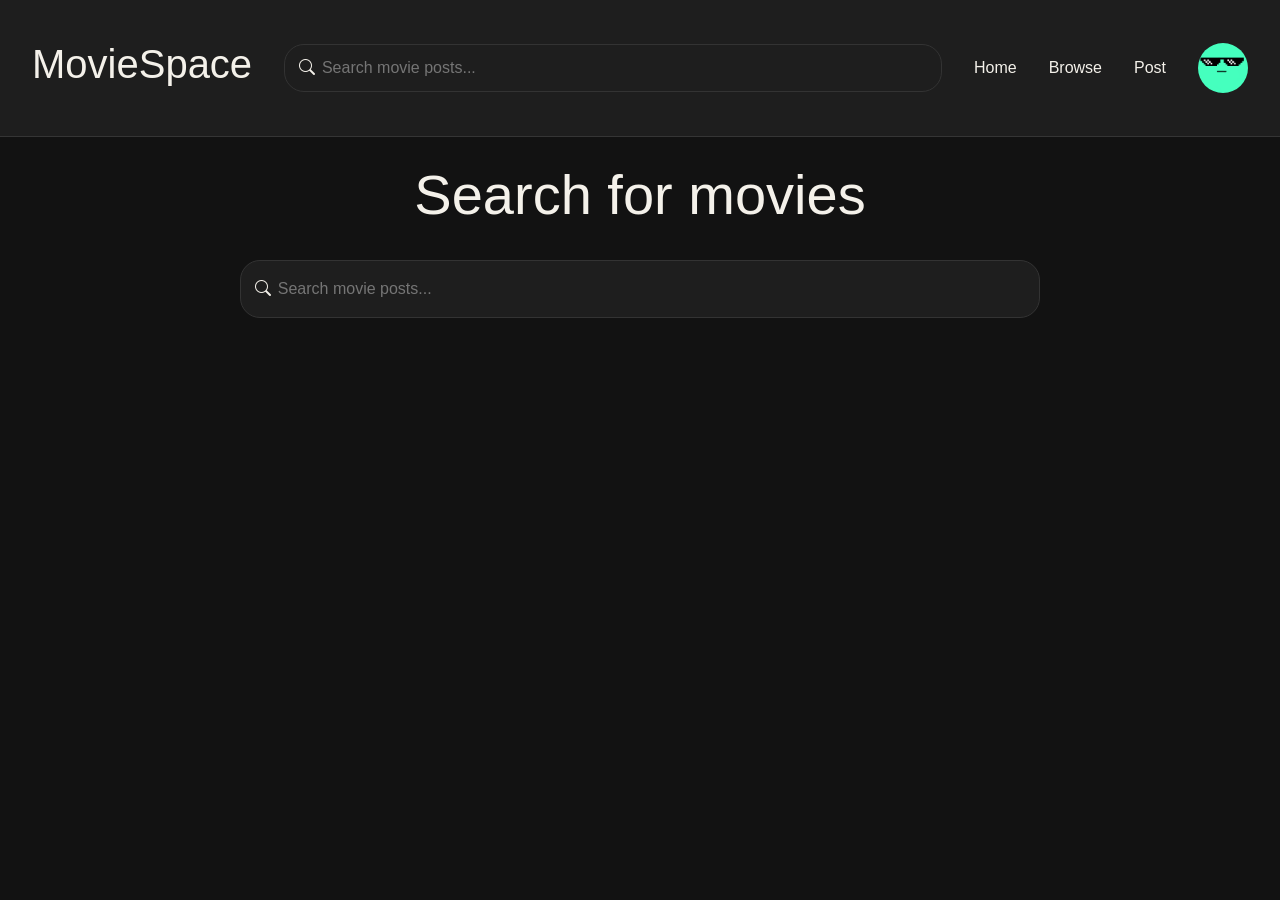
==== browse.html @ 2d7efdbd "Added browse page and fixed layout issues - added browse.html with search bar - changed div to main " ====
<!DOCTYPE html>
<html lang="en">
<head>
    <meta charset="UTF-8">
    <meta name="viewport" content="width=device-width, initial-scale=1.0">
    <link href="https://cdn.jsdelivr.net/npm/bootstrap@5.3.8/dist/css/bootstrap.min.css" rel="stylesheet" integrity="sha384-sRIl4kxILFvY47J16cr9ZwB07vP4J8+LH7qKQnuqkuIAvNWLzeN8tE5YBujZqJLB" crossorigin="anonymous">
    <link rel="stylesheet" href="https://cdn.jsdelivr.net/npm/bootstrap-icons@1.13.1/font/bootstrap-icons.min.css">
    <link rel="stylesheet" href="style.css">
    <title>Browse Movies - MovieSpace</title>
</head>
<body>
    
    <header>
        <div class="navbar container-fluid">
            <h1>MovieSpace</h1>
            <div class="search-container">
                <i class="bi bi-search search-icon"></i>
                <input class="search-movies" type="text" placeholder="Search movie posts...">
            </div>
            <nav>
                <a href="index.html">Home</a>
                <a href="browse.html">Browse</a>
                <a href="#">Post</a>
            </nav>
            <img class="account-image" src="/images/pfpv2.png" alt="account-image">
        </div>
        <hr>
    </header>
    
    <main class="browse-container container justify-content-center align-items-center">
       <div class="browse-header">
        <h2 class="p-4"> Search for movies </h2>
       <div class="browse-search-container">
            <i class="bi bi-search search-icon"></i>
            <input class="browse-search-movies" type="text" placeholder="Search movie posts...">
       </div>

       </div> 
    </main>

    <script src="https://cdn.jsdelivr.net/npm/bootstrap@5.3.8/dist/js/bootstrap.bundle.min.js" integrity="sha384-FKyoEForCGlyvwx9Hj09JcYn3nv7wiPVlz7YYwJrWVcXK/BmnVDxM+D2scQbITxI" crossorigin="anonymous"></script> 
</body>
</html>
---- style.css ----
:root {
    --bg-main: #121212;
    --bg-surface: #1E1E1E;
    --text-main: #F4F1EA;
    --text-muted: #A0A0A0;
    --accent-gold: #E5A93B;
    --accent-red: #C84B31;
}

html, body {
    min-height: 100%;
    margin: 0;
}
body {
    background-color: var(--bg-main);
    color: var(--text-main);
    font-family: sans-serif;
    margin: 0;
}

header {
    display: flex;
    position:sticky;
    top: 0;
    z-index: 1000;
    flex-direction: row;
    justify-content: space-between;
    padding: 2rem;
    background-color: var(--bg-surface);
    border-bottom: 1px solid rgba(255, 255, 255, 0.1);
}

header div {
    display: flex;
    flex: 1;
    gap: 2rem;
}

nav {
    display: flex;
    gap: 2rem;
}

.account-image {
    max-height: 50px;
    max-width: 50px;
    border-radius: 50%;
}

.account-image:hover {
    cursor: pointer;
    border: 1px solid #E5A93B;
}

a {
    text-decoration: none;
    color: var(--text-main);
    transition: color 0.2s ease;
}

a:hover {
    color: var(--accent-gold);
}

hr {
    border: none;
    height: 1px;
    background-color: rgba(255, 255, 255, 0.1);
    margin-top: 1.5rem;
}

.navbar {
    align-items: center;
}

.search-container {
    display: flex;
    background-color: var(--bg-surface);
    position: relative;
    align-items: center;
    justify-content: center;
    border: 1px solid #333;
    border-radius: 20px;
    padding: 0.2rem 1.3rem;
}

.search-container:focus-within {
    border-color: var(--accent-gold);

}

.search-icon {
    position: absolute;
    left: 14px; 
}

.search-movies {
    background-color: #1E1E1E;
    width: 100%;
    color: var(--text-main);
    padding: 0.5rem 1rem;
    border: none;

}

.search-movies:focus {
    outline: none;
}

.posts-main-window {
    display:flex;
    flex-direction: column;
    min-height: 100%;
    width: 95%;
    margin-top: 20px;
    margin-bottom: 20px;
    background-color: var(--bg-surface);
    margin-inline: auto;
    align-items: center;
}

.post-filter {
    background-color: var(--bg-main);
    border: 1px solid rgba(255, 255, 255, 0.1);
    border-radius: 8px;
    top: 0;
    position: absolute;
    padding: 1.5rem;
    margin-bottom: 1.5rem;
    margin-top: 1.5rem;
    max-height: 10%;
    width: 100%;
    
}

.post-card {
    display: flex;
    flex-direction: column;
    background-color: var(--bg-main);
    border: 1px solid rgba(255, 255, 255, 0.1);
    border-radius: 8px;
    padding: 1.5rem;
    margin-bottom: 1.5rem;
    margin-top: 1.5rem;
    transition: border-color 0.1s ease;
    height:auto;
    min-height: min-content;
    width: 80%;
    text-align: left;
}

.post-header {
    display: flex;
    gap: 1rem;
    padding-left: 0.5rem;
}

.post-card:hover{
    border-color: var(--accent-gold);
}

.post-user-profile-img {
    height: 40px;
    width: 40px;
    border-radius: 50%;
}

.post-title {
   color: var(--text-main); 
   font-size: x-large;
}

.post-username {
    color: var(--text-main);
    font-size: small;
}

.post-username:hover {
    color: var(--text-main);
    font-size: small;
    text-decoration: underline;
    cursor: pointer;
}

.post-content {
    background-color: var(--bg-main);
    margin-inline: 0.5rem;
    margin-top: 1rem;
    padding-inline: 1rem;
    padding-bottom: 1rem;
    max-width: 100%;
}

.post-image {
    border: 1px solid rgba(255, 255, 255, 0.1);
    border-radius: 8px;
    max-width: 100%;
    min-height: 90%;
}

.post-image img {
    width: 100%;
    height: 100%;
    object-fit: cover;
}

.post-text {
    text-align: justify;
    font-size: small;
}



.browse-container {
    display: flex; 
    flex-direction: column;
    justify-content: center;
}

.browse-header {
    width: 100%;
}

.browse-header h2{
    text-align: center;
    font-size: 3.5rem;
}


.browse-search-container {
    display: flex;
    width: 100%;
    max-width: 800px;
    background-color: var(--bg-surface);
    position: relative;
    align-items: center;
    justify-content: center;
    border: 1px solid #333;
    border-radius: 20px;
    padding: 0.5rem 1.3rem;
    margin-inline: auto;
}

.browse-search-container:focus-within {
    border-color: var(--accent-gold);

}

.browse-search-movies {
    background-color: #1E1E1E;
    width: 100%;
    color: var(--text-main);
    padding: 0.5rem 1rem;
    border: none;

}

.browse-search-movies:focus {
    outline: none;
}
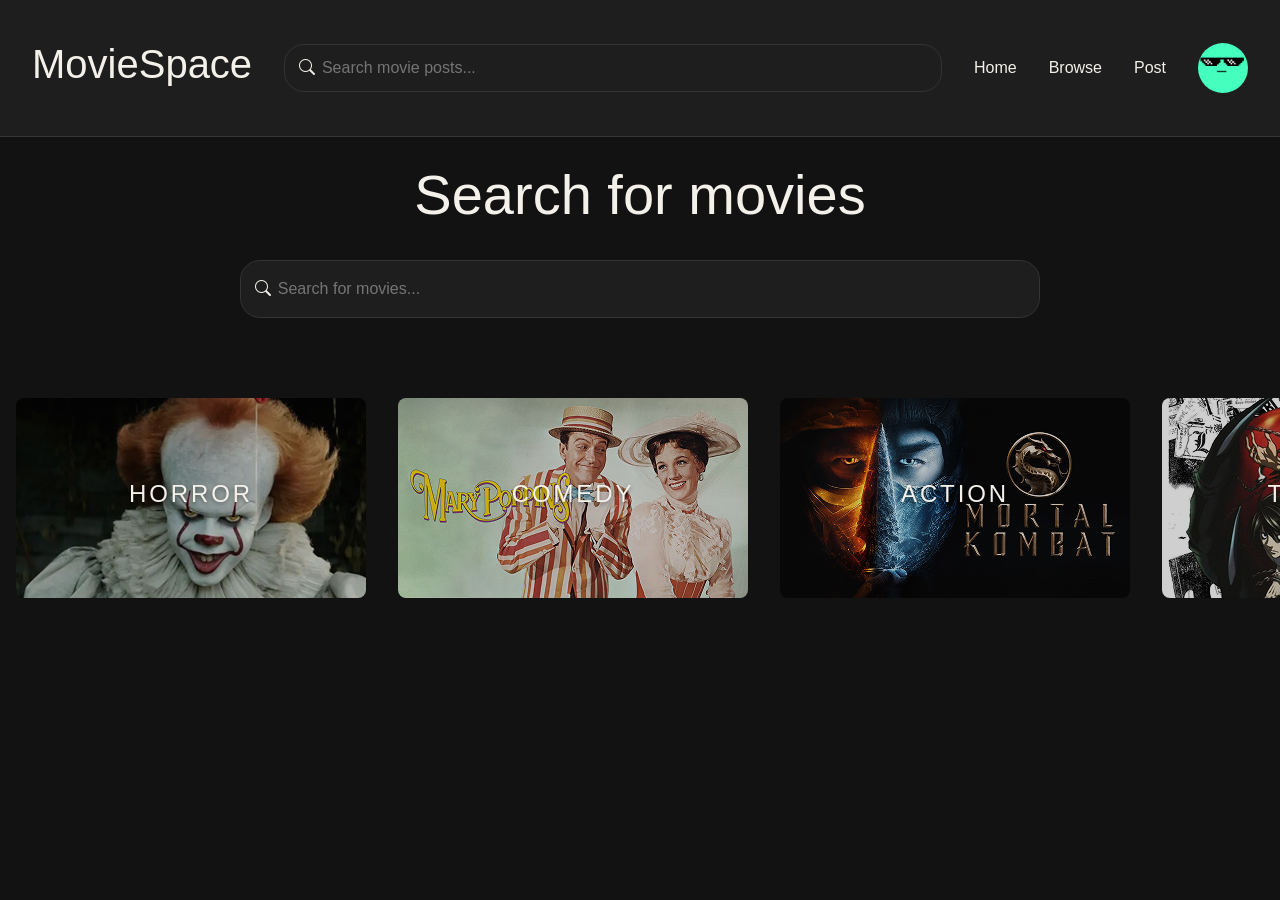
==== commit 61f611ba: "Added movie category carousel on browse page - created horizontal scrolling movie carousel in browse" ====
--- a/browse.html
+++ b/browse.html
@@ -1,43 +1,104 @@
-<!DOCTYPE html>
+<!doctype html>
 <html lang="en">
-<head>
-    <meta charset="UTF-8">
-    <meta name="viewport" content="width=device-width, initial-scale=1.0">
-    <link href="https://cdn.jsdelivr.net/npm/bootstrap@5.3.8/dist/css/bootstrap.min.css" rel="stylesheet" integrity="sha384-sRIl4kxILFvY47J16cr9ZwB07vP4J8+LH7qKQnuqkuIAvNWLzeN8tE5YBujZqJLB" crossorigin="anonymous">
-    <link rel="stylesheet" href="https://cdn.jsdelivr.net/npm/bootstrap-icons@1.13.1/font/bootstrap-icons.min.css">
-    <link rel="stylesheet" href="style.css">
+  <head>
+    <meta charset="UTF-8" />
+    <meta name="viewport" content="width=device-width, initial-scale=1.0" />
+    <link
+      href="https://cdn.jsdelivr.net/npm/bootstrap@5.3.8/dist/css/bootstrap.min.css"
+      rel="stylesheet"
+      integrity="sha384-sRIl4kxILFvY47J16cr9ZwB07vP4J8+LH7qKQnuqkuIAvNWLzeN8tE5YBujZqJLB"
+      crossorigin="anonymous"
+    />
+    <link
+      rel="stylesheet"
+      href="https://cdn.jsdelivr.net/npm/bootstrap-icons@1.13.1/font/bootstrap-icons.min.css"
+    />
+    <link rel="stylesheet" href="style.css" />
     <title>Browse Movies - MovieSpace</title>
-</head>
-<body>
-    
+  </head>
+  <body>
     <header>
-        <div class="navbar container-fluid">
-            <h1>MovieSpace</h1>
-            <div class="search-container">
-                <i class="bi bi-search search-icon"></i>
-                <input class="search-movies" type="text" placeholder="Search movie posts...">
-            </div>
-            <nav>
-                <a href="index.html">Home</a>
-                <a href="browse.html">Browse</a>
-                <a href="#">Post</a>
-            </nav>
-            <img class="account-image" src="/images/pfpv2.png" alt="account-image">
+      <div class="navbar container-fluid">
+        <h1>MovieSpace</h1>
+        <div class="search-container">
+          <i class="bi bi-search search-icon"></i>
+          <input
+            class="search-movies"
+            type="text"
+            placeholder="Search movie posts..."
+          />
         </div>
-        <hr>
+        <nav>
+          <a href="index.html">Home</a>
+          <a href="browse.html">Browse</a>
+          <a href="#">Post</a>
+        </nav>
+        <img
+          class="account-image"
+          src="/images/pfpv2.png"
+          alt="account-image"
+        />
+      </div>
+      <hr />
     </header>
-    
-    <main class="browse-container container justify-content-center align-items-center">
-       <div class="browse-header">
-        <h2 class="p-4"> Search for movies </h2>
-       <div class="browse-search-container">
-            <i class="bi bi-search search-icon"></i>
-            <input class="browse-search-movies" type="text" placeholder="Search movie posts...">
-       </div>
 
-       </div> 
+    <main class="browse-container justify-content-center align-items-center">
+      <div class="browse-header container">
+        <h2 class="p-4">Search for movies</h2>
+        <div class="browse-search-container">
+          <i class="bi bi-search search-icon"></i>
+          <input
+            class="browse-search-movies"
+            type="text"
+            placeholder="Search for movies..."
+          />
+        </div>
+      </div>
+
+      <div class="movie-carousel">
+        <div class="movie-carousel-card">
+          <img src="/images/movie-carousel-1.png" alt="Horror" />
+          <div class="movie-card-overlay">
+            <h3>Horror</h3>
+          </div>
+        </div>
+        <div class="movie-carousel-card">
+          <img src="/images/movie-carousel-2.png" alt="Comedy" />
+          <div class="movie-card-overlay">
+            <h3>Comedy</h3>
+          </div>
+        </div>
+        <div class="movie-carousel-card">
+          <img src="/images/movie-carousel-3.png" alt="Action" />
+          <div class="movie-card-overlay">
+            <h3>Action</h3>
+          </div>
+        </div>
+        <div class="movie-carousel-card">
+          <img src="/images/movie-carousel-4.png" alt="Thriller" />
+          <div class="movie-card-overlay">
+            <h3>Thriller</h3>
+          </div>
+        </div>
+        <div class="movie-carousel-card">
+          <img src="/images/movie-carousel-5.jpg" alt="Sci-Fi" />
+          <div class="movie-card-overlay">
+            <h3>Sci-Fi</h3>
+          </div>
+        </div>
+        <div class="movie-carousel-card">
+          <img src="/images/movie-carousel-6.jpg" alt="Drama" />
+          <div class="movie-card-overlay">
+            <h3>Drama</h3>
+          </div>
+        </div>
+      </div>
     </main>
 
-    <script src="https://cdn.jsdelivr.net/npm/bootstrap@5.3.8/dist/js/bootstrap.bundle.min.js" integrity="sha384-FKyoEForCGlyvwx9Hj09JcYn3nv7wiPVlz7YYwJrWVcXK/BmnVDxM+D2scQbITxI" crossorigin="anonymous"></script> 
-</body>
-</html>+    <script
+      src="https://cdn.jsdelivr.net/npm/bootstrap@5.3.8/dist/js/bootstrap.bundle.min.js"
+      integrity="sha384-FKyoEForCGlyvwx9Hj09JcYn3nv7wiPVlz7YYwJrWVcXK/BmnVDxM+D2scQbITxI"
+      crossorigin="anonymous"
+    ></script>
+  </body>
+</html>
--- a/style.css
+++ b/style.css
@@ -1,260 +1,310 @@
 :root {
-    --bg-main: #121212;
-    --bg-surface: #1E1E1E;
-    --text-main: #F4F1EA;
-    --text-muted: #A0A0A0;
-    --accent-gold: #E5A93B;
-    --accent-red: #C84B31;
-}
-
-html, body {
-    min-height: 100%;
-    margin: 0;
-}
+  --bg-main: #121212;
+  --bg-surface: #1e1e1e;
+  --text-main: #f4f1ea;
+  --text-muted: #a0a0a0;
+  --accent-gold: #e5a93b;
+  --accent-red: #c84b31;
+}
+
+html,
 body {
-    background-color: var(--bg-main);
-    color: var(--text-main);
-    font-family: sans-serif;
-    margin: 0;
+  min-height: 100%;
+  margin: 0;
+}
+body {
+  background-color: var(--bg-main);
+  color: var(--text-main);
+  font-family: sans-serif;
+  margin: 0;
 }
 
 header {
-    display: flex;
-    position:sticky;
-    top: 0;
-    z-index: 1000;
-    flex-direction: row;
-    justify-content: space-between;
-    padding: 2rem;
-    background-color: var(--bg-surface);
-    border-bottom: 1px solid rgba(255, 255, 255, 0.1);
+  display: flex;
+  position: sticky;
+  top: 0;
+  z-index: 1000;
+  flex-direction: row;
+  justify-content: space-between;
+  padding: 2rem;
+  background-color: var(--bg-surface);
+  border-bottom: 1px solid rgba(255, 255, 255, 0.1);
 }
 
 header div {
-    display: flex;
-    flex: 1;
-    gap: 2rem;
+  display: flex;
+  flex: 1;
+  gap: 2rem;
 }
 
 nav {
-    display: flex;
-    gap: 2rem;
+  display: flex;
+  gap: 2rem;
 }
 
 .account-image {
-    max-height: 50px;
-    max-width: 50px;
-    border-radius: 50%;
+  max-height: 50px;
+  max-width: 50px;
+  border-radius: 50%;
 }
 
 .account-image:hover {
-    cursor: pointer;
-    border: 1px solid #E5A93B;
+  cursor: pointer;
+  border: 1px solid #e5a93b;
 }
 
 a {
-    text-decoration: none;
-    color: var(--text-main);
-    transition: color 0.2s ease;
+  text-decoration: none;
+  color: var(--text-main);
+  transition: color 0.2s ease;
 }
 
 a:hover {
-    color: var(--accent-gold);
+  color: var(--accent-gold);
 }
 
 hr {
-    border: none;
-    height: 1px;
-    background-color: rgba(255, 255, 255, 0.1);
-    margin-top: 1.5rem;
+  border: none;
+  height: 1px;
+  background-color: rgba(255, 255, 255, 0.1);
+  margin-top: 1.5rem;
 }
 
 .navbar {
-    align-items: center;
+  align-items: center;
 }
 
 .search-container {
-    display: flex;
-    background-color: var(--bg-surface);
-    position: relative;
-    align-items: center;
-    justify-content: center;
-    border: 1px solid #333;
-    border-radius: 20px;
-    padding: 0.2rem 1.3rem;
+  display: flex;
+  background-color: var(--bg-surface);
+  position: relative;
+  align-items: center;
+  justify-content: center;
+  border: 1px solid #333;
+  border-radius: 20px;
+  padding: 0.2rem 1.3rem;
 }
 
 .search-container:focus-within {
-    border-color: var(--accent-gold);
-
+  border-color: var(--accent-gold);
 }
 
 .search-icon {
-    position: absolute;
-    left: 14px; 
+  position: absolute;
+  left: 14px;
 }
 
 .search-movies {
-    background-color: #1E1E1E;
-    width: 100%;
-    color: var(--text-main);
-    padding: 0.5rem 1rem;
-    border: none;
-
+  background-color: #1e1e1e;
+  width: 100%;
+  color: var(--text-main);
+  padding: 0.5rem 1rem;
+  border: none;
 }
 
 .search-movies:focus {
-    outline: none;
+  outline: none;
 }
 
 .posts-main-window {
-    display:flex;
-    flex-direction: column;
-    min-height: 100%;
-    width: 95%;
-    margin-top: 20px;
-    margin-bottom: 20px;
-    background-color: var(--bg-surface);
-    margin-inline: auto;
-    align-items: center;
+  display: flex;
+  flex-direction: column;
+  min-height: 100%;
+  width: 95%;
+  margin-top: 20px;
+  margin-bottom: 20px;
+  background-color: var(--bg-surface);
+  margin-inline: auto;
+  align-items: center;
 }
 
 .post-filter {
-    background-color: var(--bg-main);
-    border: 1px solid rgba(255, 255, 255, 0.1);
-    border-radius: 8px;
-    top: 0;
-    position: absolute;
-    padding: 1.5rem;
-    margin-bottom: 1.5rem;
-    margin-top: 1.5rem;
-    max-height: 10%;
-    width: 100%;
-    
+  background-color: var(--bg-main);
+  border: 1px solid rgba(255, 255, 255, 0.1);
+  border-radius: 8px;
+  top: 0;
+  position: absolute;
+  padding: 1.5rem;
+  margin-bottom: 1.5rem;
+  margin-top: 1.5rem;
+  max-height: 10%;
+  width: 100%;
 }
 
 .post-card {
-    display: flex;
-    flex-direction: column;
-    background-color: var(--bg-main);
-    border: 1px solid rgba(255, 255, 255, 0.1);
-    border-radius: 8px;
-    padding: 1.5rem;
-    margin-bottom: 1.5rem;
-    margin-top: 1.5rem;
-    transition: border-color 0.1s ease;
-    height:auto;
-    min-height: min-content;
-    width: 80%;
-    text-align: left;
+  display: flex;
+  flex-direction: column;
+  background-color: var(--bg-main);
+  border: 1px solid rgba(255, 255, 255, 0.1);
+  border-radius: 8px;
+  padding: 1.5rem;
+  margin-bottom: 1.5rem;
+  margin-top: 1.5rem;
+  transition: border-color 0.1s ease;
+  height: auto;
+  min-height: min-content;
+  width: 80%;
+  text-align: left;
 }
 
 .post-header {
-    display: flex;
-    gap: 1rem;
-    padding-left: 0.5rem;
-}
-
-.post-card:hover{
-    border-color: var(--accent-gold);
+  display: flex;
+  gap: 1rem;
+  padding-left: 0.5rem;
+}
+
+.post-card:hover {
+  border-color: var(--accent-gold);
 }
 
 .post-user-profile-img {
-    height: 40px;
-    width: 40px;
-    border-radius: 50%;
+  height: 40px;
+  width: 40px;
+  border-radius: 50%;
 }
 
 .post-title {
-   color: var(--text-main); 
-   font-size: x-large;
+  color: var(--text-main);
+  font-size: x-large;
 }
 
 .post-username {
-    color: var(--text-main);
-    font-size: small;
+  color: var(--text-main);
+  font-size: small;
 }
 
 .post-username:hover {
-    color: var(--text-main);
-    font-size: small;
-    text-decoration: underline;
-    cursor: pointer;
+  color: var(--text-main);
+  font-size: small;
+  text-decoration: underline;
+  cursor: pointer;
 }
 
 .post-content {
-    background-color: var(--bg-main);
-    margin-inline: 0.5rem;
-    margin-top: 1rem;
-    padding-inline: 1rem;
-    padding-bottom: 1rem;
-    max-width: 100%;
+  background-color: var(--bg-main);
+  margin-inline: 0.5rem;
+  margin-top: 1rem;
+  padding-inline: 1rem;
+  padding-bottom: 1rem;
+  max-width: 100%;
 }
 
 .post-image {
-    border: 1px solid rgba(255, 255, 255, 0.1);
-    border-radius: 8px;
-    max-width: 100%;
-    min-height: 90%;
+  border: 1px solid rgba(255, 255, 255, 0.1);
+  border-radius: 8px;
+  max-width: 100%;
+  min-height: 90%;
 }
 
 .post-image img {
-    width: 100%;
-    height: 100%;
-    object-fit: cover;
+  width: 100%;
+  height: 100%;
+  object-fit: cover;
 }
 
 .post-text {
-    text-align: justify;
-    font-size: small;
+  text-align: justify;
+  font-size: small;
 }
 
 
 
 .browse-container {
-    display: flex; 
-    flex-direction: column;
-    justify-content: center;
+  display: flex;
+  flex-direction: column;
+  justify-content: center;
 }
 
 .browse-header {
-    width: 100%;
-}
-
-.browse-header h2{
-    text-align: center;
-    font-size: 3.5rem;
-}
-
+  width: 100%;
+}
+
+.browse-header h2 {
+  text-align: center;
+  font-size: 3.5rem;
+}
 
 .browse-search-container {
-    display: flex;
-    width: 100%;
-    max-width: 800px;
-    background-color: var(--bg-surface);
-    position: relative;
-    align-items: center;
-    justify-content: center;
-    border: 1px solid #333;
-    border-radius: 20px;
-    padding: 0.5rem 1.3rem;
-    margin-inline: auto;
+  display: flex;
+  width: 100%;
+  max-width: 800px;
+  background-color: var(--bg-surface);
+  position: relative;
+  align-items: center;
+  justify-content: center;
+  border: 1px solid #333;
+  border-radius: 20px;
+  padding: 0.5rem 1.3rem;
+  margin-inline: auto;
 }
 
 .browse-search-container:focus-within {
-    border-color: var(--accent-gold);
-
+  border-color: var(--accent-gold);
 }
 
 .browse-search-movies {
-    background-color: #1E1E1E;
-    width: 100%;
-    color: var(--text-main);
-    padding: 0.5rem 1rem;
-    border: none;
-
+  background-color: #1e1e1e;
+  width: 100%;
+  color: var(--text-main);
+  padding: 0.5rem 1rem;
+  border: none;
 }
 
 .browse-search-movies:focus {
-    outline: none;
-}+  outline: none;
+}
+
+.movie-carousel {
+  display: flex;
+  width: 100vw;
+  max-width: 100%;
+  margin-top: 4rem;
+  margin-bottom: 4rem;
+  padding: 1rem;
+  gap: 2rem;
+  overflow-y: hidden;
+  overflow-x: auto;
+  scroll-behavior: smooth;
+  scrollbar-width: 0.1rem;
+}
+
+.movie-carousel-card {
+  position: relative;
+  flex-shrink: 0;
+  flex-grow: 0;
+  flex-basis: auto;
+  height: 200px;
+  width: 350px;
+  overflow: hidden;
+  border-radius: 8px;
+  transition: transform 0.25s ease;
+}
+.movie-carousel-card:hover {
+  transform: scale(1.02);
+}
+
+.movie-card-overlay {
+  display: flex;
+  position: absolute;
+  inset: 0;
+  align-items: center;
+  justify-content: center;
+  transition: background-color 0.1s ease;
+}
+
+.movie-card-overlay:hover {
+  background-color: rgba(255, 255, 255, 0.1);
+}
+.movie-card-overlay h3 {
+  font-size: 1.5rem;
+  text-transform: uppercase;
+  letter-spacing: 0.12em;
+  text-shadow: 0 2px 4px rgba(0, 0, 0, 0.4);
+}
+
+.movie-carousel-card img {
+  object-fit: cover;
+  width: 100%;
+  height: 100%;
+  opacity: 80%;
+}
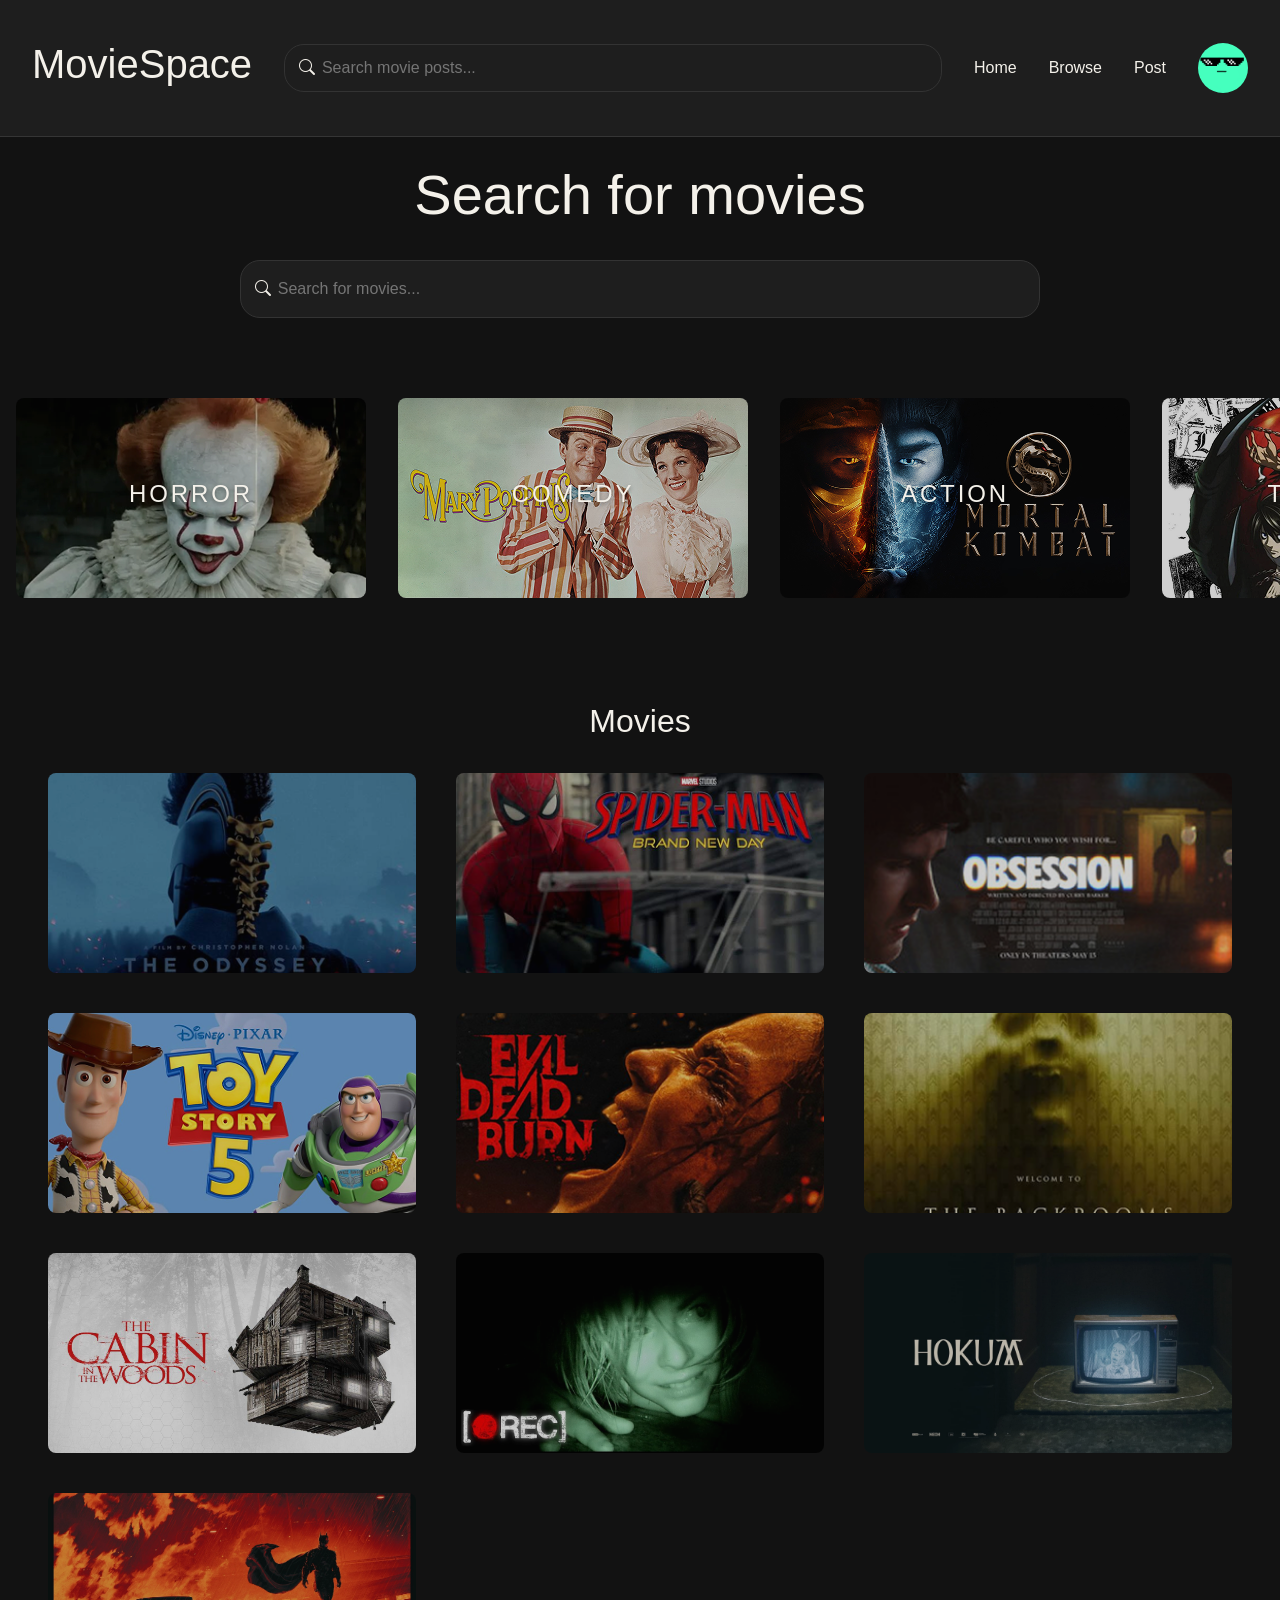
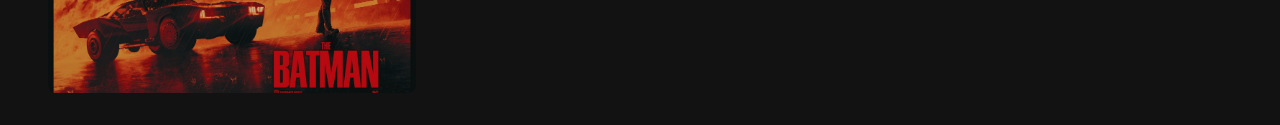
==== commit 094e04a3: "Added responsive movie backdrop grid to browse page - implemented auto-filling responsive css grid f" ====
--- a/browse.html
+++ b/browse.html
@@ -33,11 +33,7 @@
           <a href="browse.html">Browse</a>
           <a href="#">Post</a>
         </nav>
-        <img
-          class="account-image"
-          src="/images/pfpv2.png"
-          alt="account-image"
-        />
+        <img class="account-image" src="images/pfpv2.png" alt="account-image" />
       </div>
       <hr />
     </header>
@@ -57,40 +53,75 @@
 
       <div class="movie-carousel">
         <div class="movie-carousel-card">
-          <img src="/images/movie-carousel-1.png" alt="Horror" />
+          <img src="images/movie-carousel-1.png" alt="Horror" />
           <div class="movie-card-overlay">
             <h3>Horror</h3>
           </div>
         </div>
         <div class="movie-carousel-card">
-          <img src="/images/movie-carousel-2.png" alt="Comedy" />
+          <img src="images/movie-carousel-2.png" alt="Comedy" />
           <div class="movie-card-overlay">
             <h3>Comedy</h3>
           </div>
         </div>
         <div class="movie-carousel-card">
-          <img src="/images/movie-carousel-3.png" alt="Action" />
+          <img src="images/movie-carousel-3.png" alt="Action" />
           <div class="movie-card-overlay">
             <h3>Action</h3>
           </div>
         </div>
         <div class="movie-carousel-card">
-          <img src="/images/movie-carousel-4.png" alt="Thriller" />
+          <img src="images/movie-carousel-4.png" alt="Thriller" />
           <div class="movie-card-overlay">
             <h3>Thriller</h3>
           </div>
         </div>
         <div class="movie-carousel-card">
-          <img src="/images/movie-carousel-5.jpg" alt="Sci-Fi" />
+          <img src="images/movie-carousel-5.jpg" alt="Sci-Fi" />
           <div class="movie-card-overlay">
             <h3>Sci-Fi</h3>
           </div>
         </div>
         <div class="movie-carousel-card">
-          <img src="/images/movie-carousel-6.jpg" alt="Drama" />
+          <img src="images/movie-carousel-6.jpg" alt="Drama" />
           <div class="movie-card-overlay">
             <h3>Drama</h3>
           </div>
+        </div>
+      </div>
+      <div class="movies-grid-header d-flex text-start">
+        <h2 class="p-4 text-start">Movies</h2>
+      </div>
+      <div class="movies-grid">
+        <div class="movies-grid-card">
+          <img src="images/movie-1.png" alt="Movie 1" />
+        </div>
+        <div class="movies-grid-card">
+          <img src="images/movie-2.png" alt="Movie 2" />
+        </div>
+        <div class="movies-grid-card">
+          <img src="images/movie-3.png" alt="Movie 3" />
+        </div>
+        <div class="movies-grid-card">
+          <img src="images/movie-4.png" alt="Movie 4" />
+        </div>
+        <div class="movies-grid-card">
+          <img src="images/movie-5.png" alt="Movie 5" />
+        </div>
+        <div class="movies-grid-card">
+          <img src="images/movie-6.png" alt="Movie 6" />
+        </div>
+        <div class="movies-grid-card">
+          <img src="images/movie-7.jpg" alt="Movie 7" />
+        </div>
+        <div class="movies-grid-card">
+          <img src="images/movie-8.png" alt="Movie 8" />
+        </div>
+        <div class="movies-grid-card">
+          <img src="images/movie-9.jpg" alt="Movie 9" />
+        </div>
+        <div class="movies-grid-card">
+          <img src="images/movie-10.jpg" alt="Movie 10" />
         </div>
       </div>
     </main>
--- a/style.css
+++ b/style.css
@@ -308,3 +308,33 @@
   height: 100%;
   opacity: 80%;
 }
+
+.movies-grid {
+  display: grid;
+  grid-template-columns: repeat(auto-fill, minmax(320px, 1fr));
+  gap: 2.5rem;
+  padding-inline: 3rem;
+  padding-bottom: 2rem;
+  width: 100%;
+}
+
+.movies-grid-card {
+  position: relative;
+  height: 200px;
+  width: 100%;
+  overflow: hidden;
+  border-radius: 8px;
+  transition: transform 0.25s ease;
+}
+
+.movies-grid-card:hover {
+  transform: scale(1.01);
+  cursor: pointer;
+}
+
+.movies-grid-card img {
+  object-fit: cover;
+  width: 100%;
+  height: 100%;
+  opacity: 80%;
+}
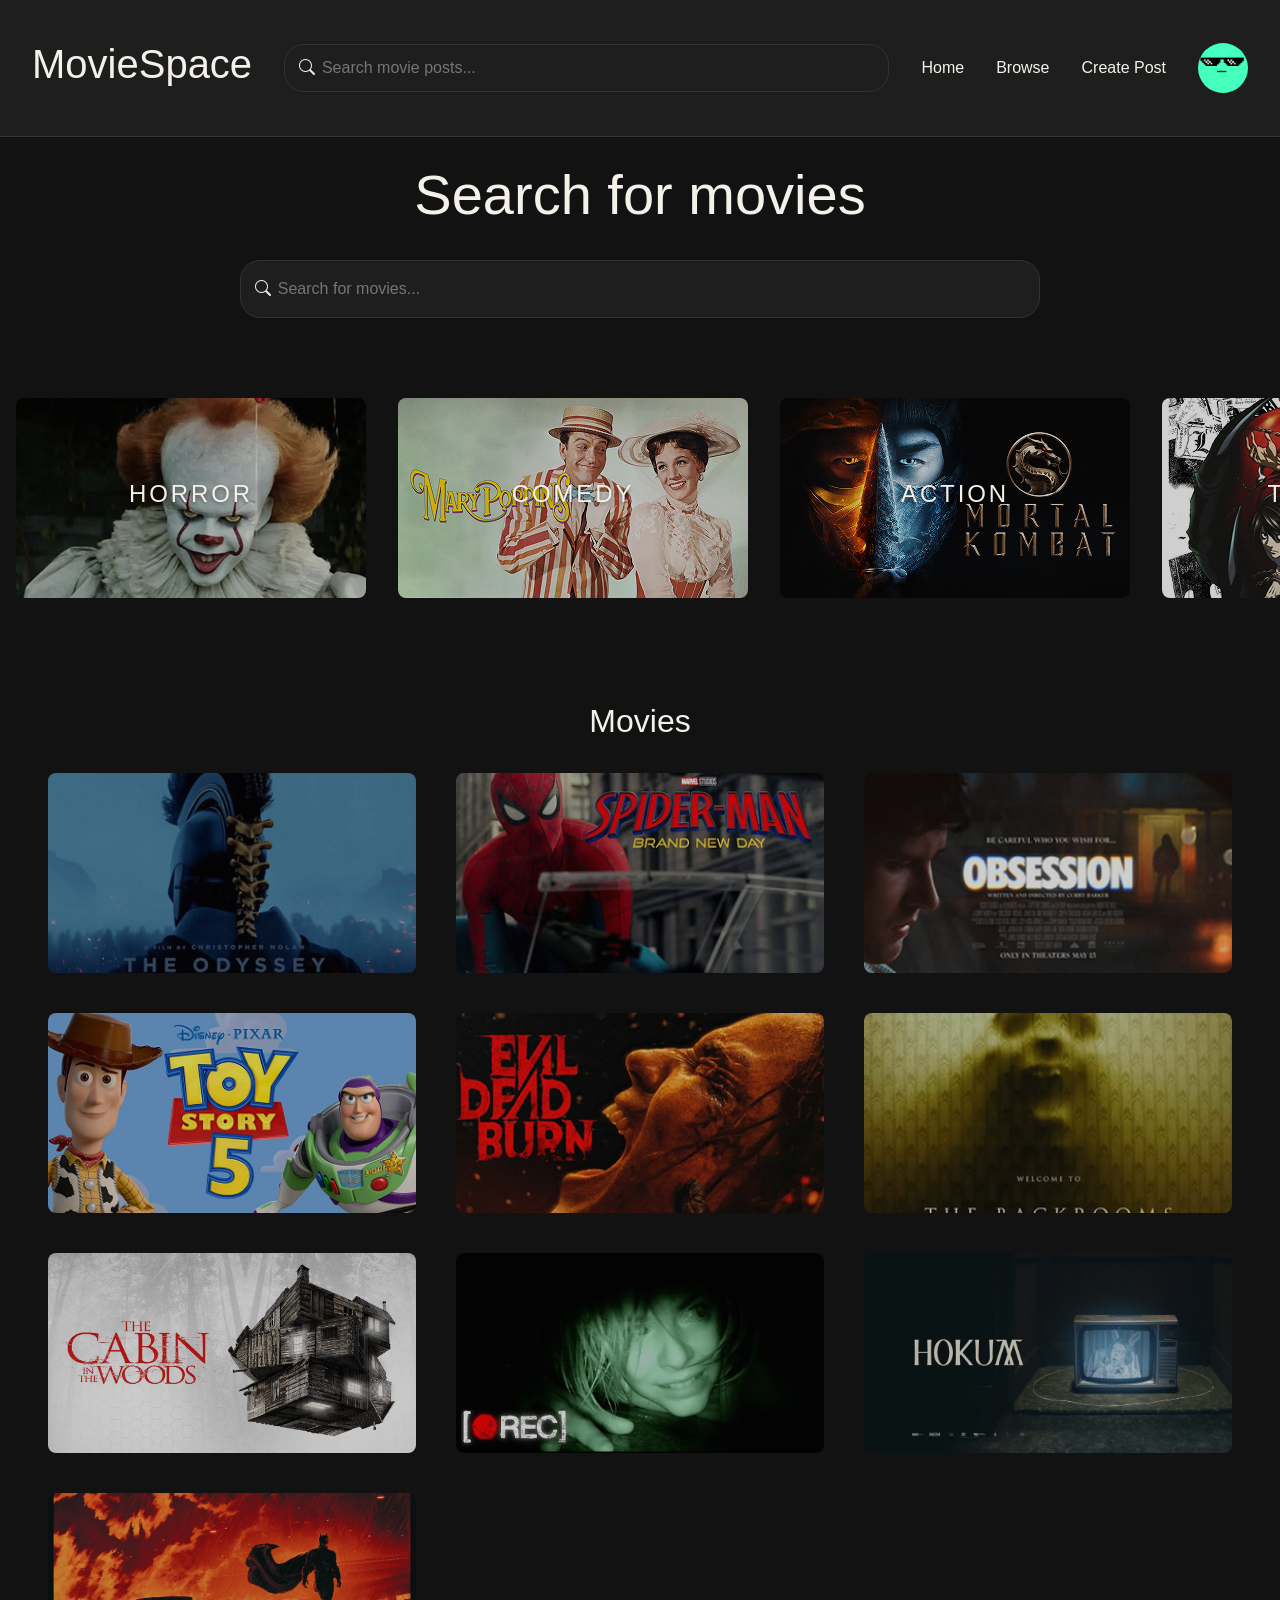
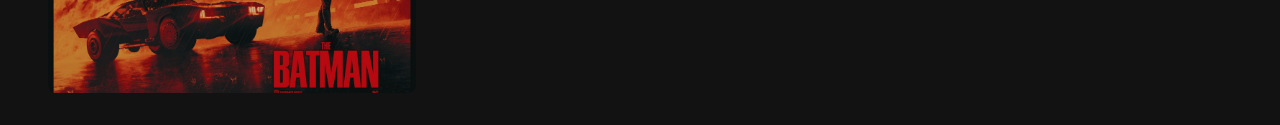
==== commit dd2ad913: "update navbar to Create Post and add initial form layout in create-post.html" ====
--- a/browse.html
+++ b/browse.html
@@ -31,7 +31,7 @@
         <nav>
           <a href="index.html">Home</a>
           <a href="browse.html">Browse</a>
-          <a href="#">Post</a>
+          <a href="create-post.html">Create Post</a>
         </nav>
         <img class="account-image" src="images/pfpv2.png" alt="account-image" />
       </div>
--- a/style.css
+++ b/style.css
@@ -133,17 +133,18 @@
 
 .post-card {
   display: flex;
+  position: relative;
   flex-direction: column;
   background-color: var(--bg-main);
   border: 1px solid rgba(255, 255, 255, 0.1);
-  border-radius: 8px;
+  border-radius: 12px;
   padding: 1.5rem;
   margin-bottom: 1.5rem;
   margin-top: 1.5rem;
   transition: border-color 0.1s ease;
   height: auto;
   min-height: min-content;
-  width: 80%;
+  width: 70%;
   text-align: left;
 }
 
@@ -190,15 +191,14 @@
 }
 
 .post-image {
-  border: 1px solid rgba(255, 255, 255, 0.1);
-  border-radius: 8px;
-  max-width: 100%;
-  min-height: 90%;
+  display: flex;
+  justify-content: center;
+  align-items: center;
 }
 
 .post-image img {
   width: 100%;
-  height: 100%;
+  height: 60%;
   object-fit: cover;
 }
 
@@ -338,3 +338,133 @@
   height: 100%;
   opacity: 80%;
 }
+
+
+.post-page {
+  padding-top: 2rem;
+  padding-bottom: 3rem;
+}
+
+.post-page-title {
+  font-size: 2rem;
+  font-weight: 700;
+  margin-bottom: 1.5rem;
+}
+
+.post-gallery {
+  display: grid;
+  grid-template-columns: 2fr 1fr;
+  gap: 0.75rem;
+  margin-bottom: 1.5rem;
+}
+
+.post-gallery-main {
+  border-radius: 8px;
+  overflow: hidden;
+}
+
+.post-gallery-main img {
+  width: 100%;
+  height: 100%;
+  object-fit: cover;
+  display: block;
+}
+
+.post-gallery-side {
+  display: flex;
+  flex-direction: column;
+  gap: 0.75rem;
+}
+
+.post-gallery-thumb {
+  flex: 1;
+  border-radius: 8px;
+  overflow: hidden;
+}
+
+.post-gallery-thumb img {
+  width: 100%;
+  height: 100%;
+  object-fit: cover;
+  display: block;
+}
+
+
+.post-body {
+  font-size: 0.9rem;
+  line-height: 1.6;
+  color: var(--text-muted);
+  margin-bottom: 2rem;
+}
+
+.post-divider {
+  border-color: rgba(255, 255, 255, 0.1);
+  margin-bottom: 2rem;
+}
+
+
+.comments-section {
+  margin-bottom: 3rem;
+}
+
+.comments-header {
+  display: flex;
+  justify-content: space-between;
+  align-items: center;
+  margin-bottom: 1.5rem;
+}
+
+.comments-header h3 {
+  font-size: 1.5rem;
+  margin: 0;
+}
+
+.comments-sort {
+  font-size: 0.85rem;
+  cursor: pointer;
+  color: var(--text-muted);
+}
+
+.comments-sort:hover {
+  color: var(--accent-gold);
+}
+
+.comments-container {
+  margin-left: 1rem;
+}
+.comment-card {
+  background-color: var(--bg-surface);
+  border-radius: 8px;
+  padding: 1rem 1.25rem;
+  margin-bottom: 1rem;
+  max-width: 500px;
+}
+
+.comment-user {
+  display: flex;
+  align-items: center;
+  gap: 0.75rem;
+  margin-bottom: 0.25rem;
+}
+
+.comment-avatar {
+  width: 32px;
+  height: 32px;
+  border-radius: 50%;
+  object-fit: cover;
+}
+
+.comment-username {
+  font-size: 0.75rem;
+  color: var(--text-muted);
+}
+
+.comment-text {
+  font-size: 0.9rem;
+  margin: 0;
+  padding-left: 2.75rem;
+}
+
+.comment-reply {
+  margin-left: 2.5rem;
+}
